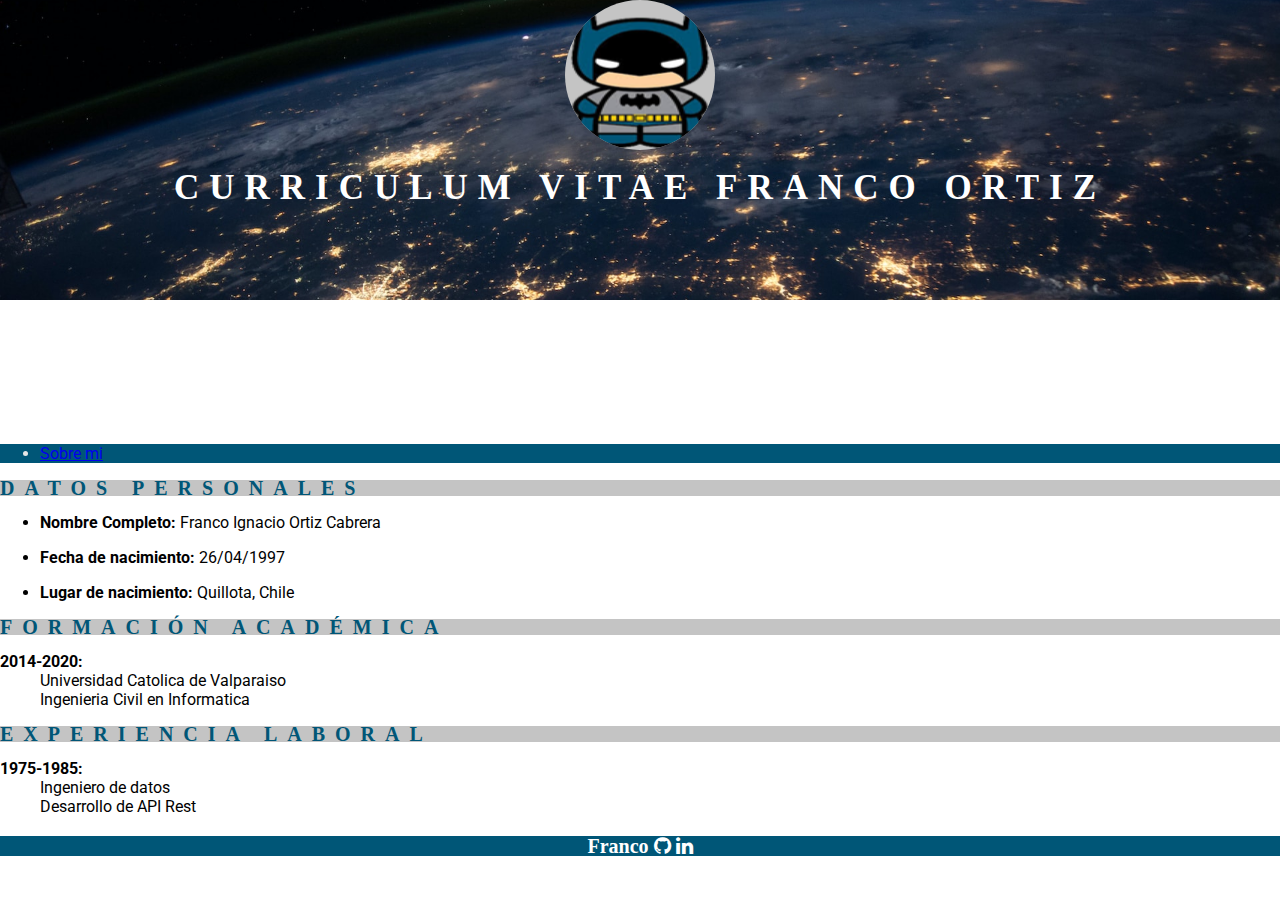
==== index.html @ b57d1dca "first commit" ====
<!DOCTYPE html>
<html lang="en">
<head>
    <meta charset="UTF-8">
    <meta http-equiv="X-UA-Compatible" content="IE=edge">
    <meta name="viewport" content="width=device-width, initial-scale=1.0">
    <title>Curriculum Franco Ortiz</title>
    <link rel="stylesheet" href="https://maxcdn.bootstrapcdn.com/font-awesome/4.7.0/css/font-awesome.min.css">
    <link rel="stylesheet" href="css/styles.css">
</head>
<body>
    <header>
        <img class="logo" src="img/logo.png" alt="foto">
        <h1 class="titulo">CURRICULUM VITAE FRANCO ORTIZ</h1>
    </header>
    <main>
        <nav>
            <ul><li><a href="/sobremi.html">Sobre mi</a></li></ul>
        </nav>
        <section>
            <h2 class="titulo subtitulo">DATOS PERSONALES</h2>
            <ul>
                <li><span  class="fechas">Nombre Completo:</span> Franco Ignacio Ortiz Cabrera</li>
            </ul>
            <ul>
                <li><span  class="fechas">Fecha de nacimiento:</span> 26/04/1997</li>
            </ul>
            <ul>
                <li><span  class="fechas">Lugar de nacimiento:</span> Quillota, Chile</li>
            </ul>
        </section>
        <section>
            <h2 class="titulo subtitulo">FORMACIÓN ACADÉMICA</h2>
            <dl>
                <dt><span class="fechas">2014-2020: </span></dt>
                    <dd>Universidad Catolica de Valparaiso</dd>
                    <dd>Ingenieria Civil en Informatica</dd>
                
                <!--<dt> <span class="fechas">1952-1956:</span> 
                    <dd> Secundario Gotham</dd>
                    <dd>Bachiller con especialización en trucos</dd>
                </dt>-->
                
            </dl>
        </section>
        <section>
            <h2 class="titulo subtitulo">EXPERIENCIA LABORAL</h2>
            <dl>
                <dt> <span class="fechas">1975-1985: </span>
                    <dd>Ingeniero de datos</dd>
                    <dd>Desarrollo de API Rest</dd>
                </dt>    
            </dl>
        </section>
    </main>
    <footer>
        <p>Franco 
            <span class="fa fa-github"></span> 
            <span class="fa fa-linkedin"> </span>
        </p>
    </footer>
</body>
</html>
---- css/styles.css ----
@import url('https://fonts.googleapis.com/css2?family=Roboto:wght@400;700&display=swap');

body{
    margin: 0;
    font-family: 'Roboto';
}

h1{
    text-align: center;
}

header{
    margin-bottom: 144px;
    background-color: #E6E6E6;
    background-image: url('../img/cover.jpg');
    background-size: cover;
    background-repeat: no-repeat;
    background-position: center;
    height: 300px;
}

.fechas{
    font-weight: bold;
}

.logo{
    display: block;
    margin-left: auto;
    margin-right: auto;
    background-color: #C4C4C4;
    border-radius: 50%;
    height: 150px;
    width: 150px;
}

.titulo{
    font-family: 'Times New Roman';
    font-style: normal;
    font-weight: 700;
    font-size: 35px;
    line-height: 84.69%;
    letter-spacing: 10px;
    color: white;
}

.subtitulo{
    background-color: #C4C4C4;
    color: #005677;
    font-size: 20px;
    line-height: 84.69%;
}

footer{
    text-align: center;
    background-color: #005677;
    color: white; 
    font-family: 'Times New Roman';
    font-style: normal;
    font-weight: 700;
    font-size: 20px;
    line-height: 84.69%;
    margin-bottom: 0;
}

nav{
    background-color: #005677;
    color: #E6E6E6;
    text-decoration: none;
}
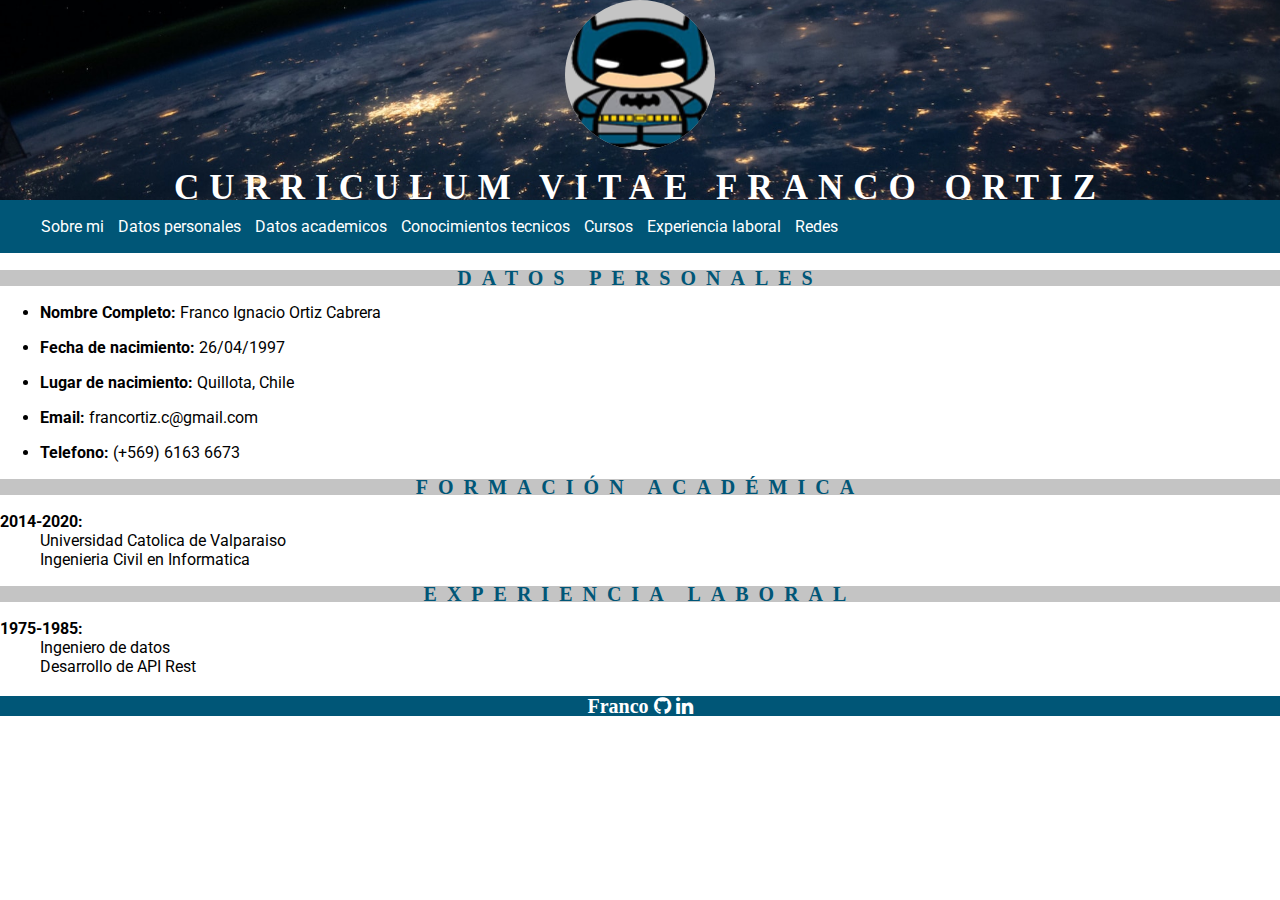
==== commit 19e2708e: "structures changes" ====
--- a/index.html
+++ b/index.html
@@ -15,9 +15,17 @@
     </header>
     <main>
         <nav>
-            <ul><li><a href="/sobremi.html">Sobre mi</a></li></ul>
+            <ul>
+                <li><a href="sobremi.html">Sobre mi</a></li>
+                <li><a href="#personal">Datos personales</a></li>
+                <li><a href="#academic">Datos academicos </a></li>
+                <li><a href="#technical">Conocimientos tecnicos</a></li>
+                <li><a href="#courses">Cursos</a></li>
+                <li><a href="#exp">Experiencia laboral</a></li>
+                <li><a href="#rrss">Redes</a></li>
+            </ul>
         </nav>
-        <section>
+        <section id="personal">
             <h2 class="titulo subtitulo">DATOS PERSONALES</h2>
             <ul>
                 <li><span  class="fechas">Nombre Completo:</span> Franco Ignacio Ortiz Cabrera</li>
@@ -28,8 +36,15 @@
             <ul>
                 <li><span  class="fechas">Lugar de nacimiento:</span> Quillota, Chile</li>
             </ul>
+            <ul>
+                <li><span  class="fechas">Email: </span>francortiz.c@gmail.com</li>
+            </ul>
+            <ul>
+                <li><span  class="fechas">Telefono: </span>(+569) 6163 6673</li>
+            </ul>
+
         </section>
-        <section>
+        <section id="academic">
             <h2 class="titulo subtitulo">FORMACIÓN ACADÉMICA</h2>
             <dl>
                 <dt><span class="fechas">2014-2020: </span></dt>
@@ -43,7 +58,7 @@
                 
             </dl>
         </section>
-        <section>
+        <section id="exp">
             <h2 class="titulo subtitulo">EXPERIENCIA LABORAL</h2>
             <dl>
                 <dt> <span class="fechas">1975-1985: </span>
@@ -53,7 +68,7 @@
             </dl>
         </section>
     </main>
-    <footer>
+    <footer id="rrss">
         <p>Franco 
             <span class="fa fa-github"></span> 
             <span class="fa fa-linkedin"> </span>
--- a/css/styles.css
+++ b/css/styles.css
@@ -10,14 +10,30 @@
     text-align: center;
 }
 
+main{
+    margin-top: 0;
+}
+
+.welcome{
+    background-color: #d1dbfc;
+}
+
+.personal{
+    background-color: #eaefff;
+}
+
+.professional{
+    background-color: #d1dbfc;
+}
+
 header{
-    margin-bottom: 144px;
+    margin-bottom: 0;
     background-color: #E6E6E6;
     background-image: url('../img/cover.jpg');
     background-size: cover;
     background-repeat: no-repeat;
     background-position: center;
-    height: 300px;
+    height: 200px;
 }
 
 .fechas{
@@ -44,7 +60,9 @@
     color: white;
 }
 
-.subtitulo{
+.subtitulo{  
+    text-align: center;
+    justify-content: center;
     background-color: #C4C4C4;
     color: #005677;
     font-size: 20px;
@@ -64,7 +82,24 @@
 }
 
 nav{
+    margin-top: 0;
     background-color: #005677;
     color: #E6E6E6;
     text-decoration: none;
+    padding: 1px;
+}
+
+nav ul{
+    list-style: none;
+    list-style-type: none;
+}
+
+nav li{
+    display: inline-block;
+    margin-right: 10px;
+}
+
+nav a{
+    color: white;
+    text-decoration: none;
 }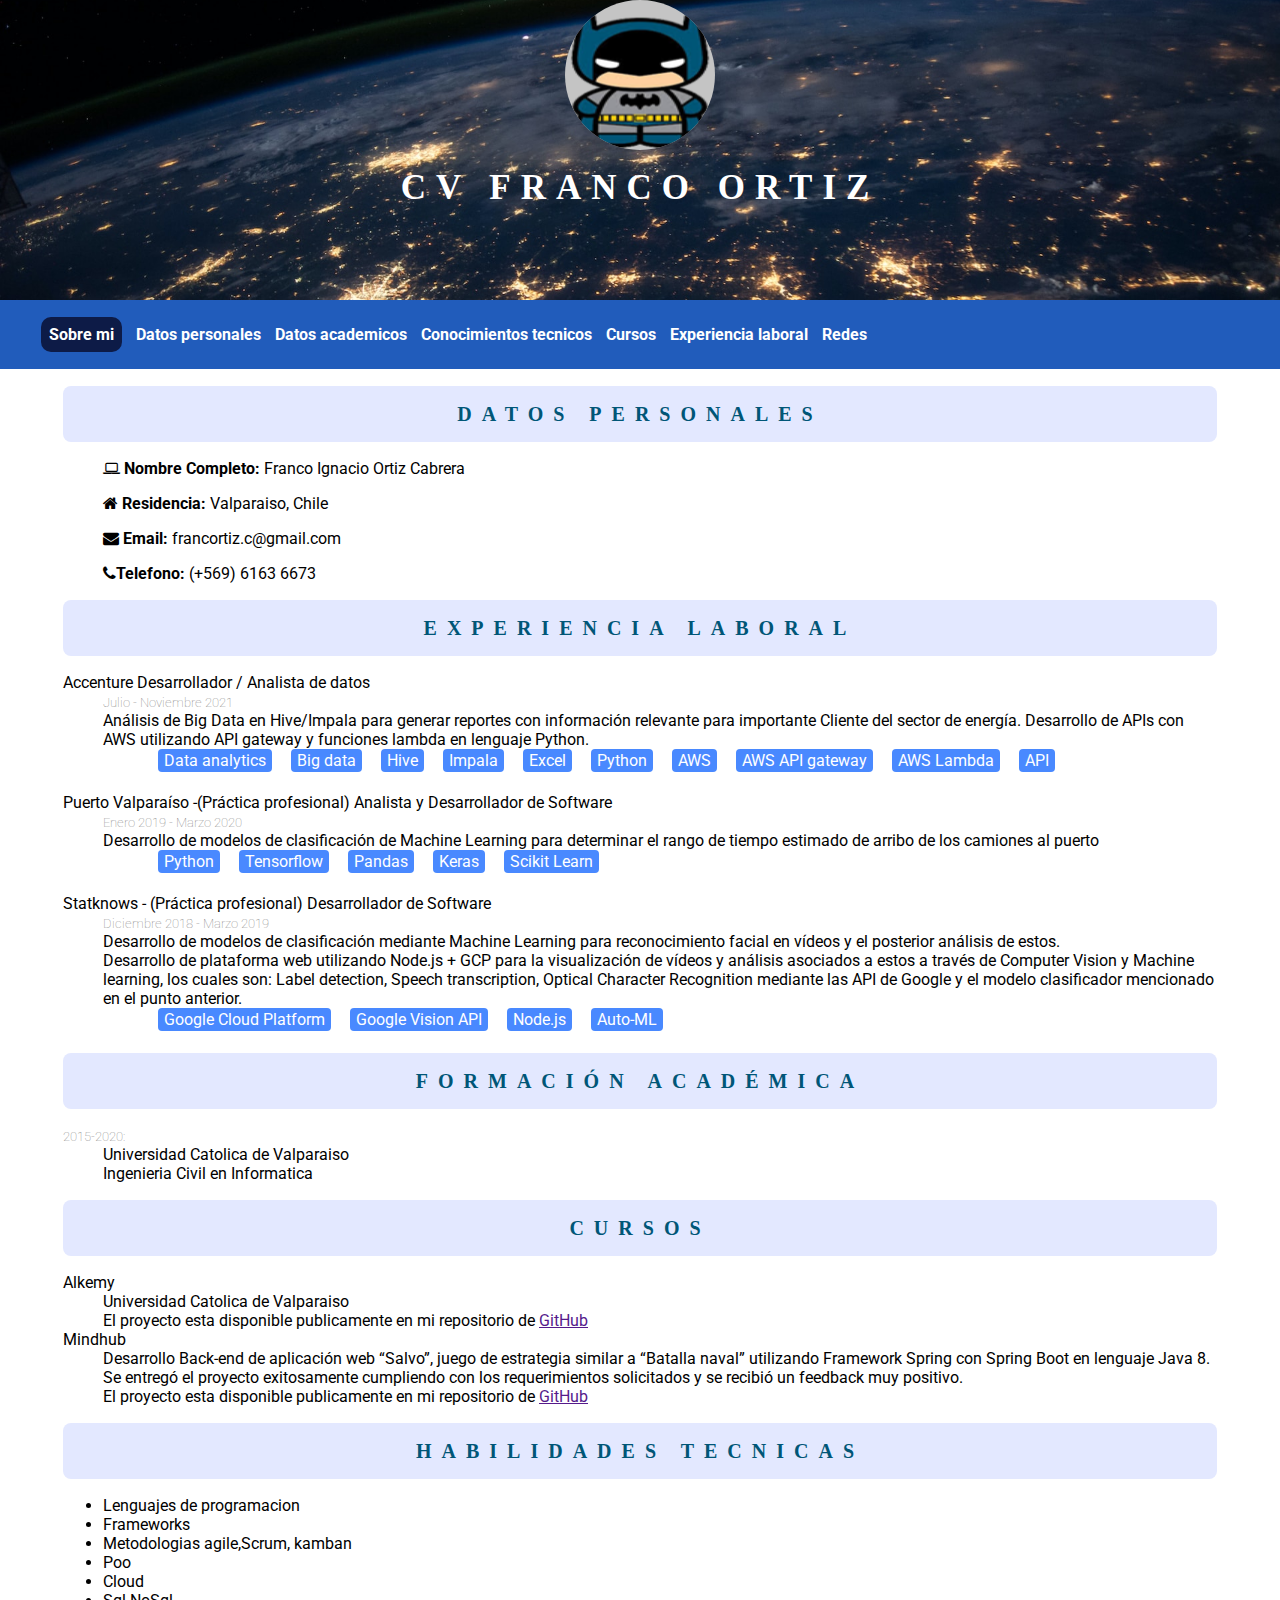
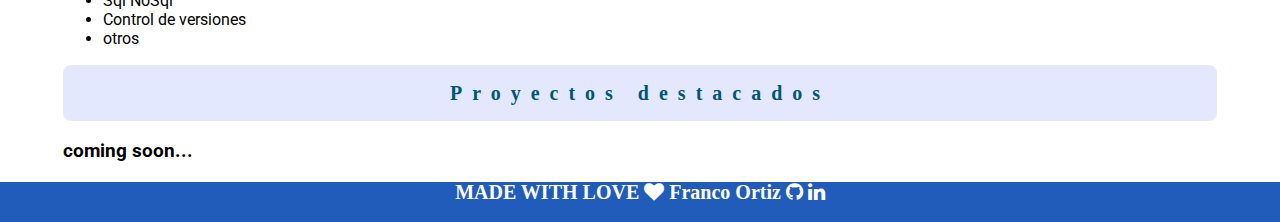
==== commit bf7ec9fb: "datos actualizados" ====
--- a/index.html
+++ b/index.html
@@ -10,13 +10,14 @@
 </head>
 <body>
     <header>
+        
         <img class="logo" src="img/logo.png" alt="foto">
-        <h1 class="titulo">CURRICULUM VITAE FRANCO ORTIZ</h1>
+        <h1 class="titulo">CV FRANCO ORTIZ</h1>
     </header>
     <main>
         <nav>
             <ul>
-                <li><a href="sobremi.html">Sobre mi</a></li>
+                <li class="about-me"><a href="sobremi.html">Sobre mi</a></li>
                 <li><a href="#personal">Datos personales</a></li>
                 <li><a href="#academic">Datos academicos </a></li>
                 <li><a href="#technical">Conocimientos tecnicos</a></li>
@@ -28,48 +29,114 @@
         <section id="personal">
             <h2 class="titulo subtitulo">DATOS PERSONALES</h2>
             <ul>
-                <li><span  class="fechas">Nombre Completo:</span> Franco Ignacio Ortiz Cabrera</li>
+                <li><span class="info"><i class="fa fa-laptop"></i> Nombre Completo:</span> Franco Ignacio Ortiz Cabrera</li>
             </ul>
             <ul>
-                <li><span  class="fechas">Fecha de nacimiento:</span> 26/04/1997</li>
+                <li><span class="info"> <i class="fa fa-home"></i> Residencia:</span> Valparaiso, Chile</li>
             </ul>
             <ul>
-                <li><span  class="fechas">Lugar de nacimiento:</span> Quillota, Chile</li>
+                <li><span class="info"> <i class="fa fa-envelope"></i> Email: </span>francortiz.c@gmail.com</li>
             </ul>
             <ul>
-                <li><span  class="fechas">Email: </span>francortiz.c@gmail.com</li>
+                <li><span class="info"><i class="fa fa-phone"></i>Telefono: </span>(+569) 6163 6673</li>
             </ul>
-            <ul>
-                <li><span  class="fechas">Telefono: </span>(+569) 6163 6673</li>
-            </ul>
+
+        </section>
+        <section id="exp">
+            <h2 class="titulo subtitulo">EXPERIENCIA LABORAL</h2>
+            <dl>
+                <dt> Accenture  Desarrollador / Analista de datos
+                    <dd><span class="fechas">Julio - Noviembre 2021 </span></dd>
+                    <dd>Análisis de Big Data en Hive/Impala para generar reportes con información relevante para importante Cliente del sector de energía.
+                        Desarrollo de APIs con AWS utilizando API gateway y funciones lambda en lenguaje Python.</dd>
+                    <dd> <ul class="tags">
+                        <li>Data analytics</li>
+                        <li>Big data</li>
+                        <li>Hive</li>
+                        <li>Impala</li>
+                        <li>Excel</li>
+                        <li>Python</li>
+                        <li>AWS</li>
+                        <li>AWS API gateway</li>
+                        <li>AWS Lambda</li>
+                        <li>API</li>
+                    </ul></dd>
+                </dt>    
+            </dl>
+            <dl>
+                <dt> Puerto Valparaíso -(Práctica profesional) Analista y Desarrollador de Software
+                    <dd><span class="fechas">Enero 2019 - Marzo 2020</span></dd>
+                    <dd>Desarrollo de modelos de clasificación de Machine Learning para determinar el rango de tiempo estimado de arribo de los camiones al puerto</dd>
+                    <dd> <ul class="tags">
+                        <li>Python</li>
+                        <li>Tensorflow</li>
+                        <li>Pandas</li>
+                        <li>Keras</li>
+                        <li>Scikit Learn</li>
+                    </ul></dd>
+                </dt>    
+            </dl>
+
+            <dl>
+                <dt>Statknows - (Práctica profesional) Desarrollador de Software 
+                    <dd><span class="fechas">Diciembre 2018 - Marzo 2019</span></dd>
+                    <dd>Desarrollo de modelos de clasificación mediante Machine Learning para reconocimiento facial en vídeos y el posterior análisis de estos.</dd>
+                    <dd>Desarrollo de plataforma web utilizando Node.js + GCP para la visualización de vídeos y análisis asociados a estos a través de Computer Vision y Machine learning, los cuales son: Label detection, Speech transcription, Optical Character Recognition mediante las API de Google y el modelo clasificador mencionado en el punto anterior.</dd>
+                    <dd> <ul class="tags">
+                        <li>Google Cloud Platform</li>
+                        <li>Google Vision API</li>
+                        <li>Node.js</li>
+                        <li>Auto-ML</li>
+                    </ul></dd>
+                </dt>    
+            </dl>
 
         </section>
         <section id="academic">
             <h2 class="titulo subtitulo">FORMACIÓN ACADÉMICA</h2>
             <dl>
-                <dt><span class="fechas">2014-2020: </span></dt>
+                <dt><span class="fechas">2015-2020: </span></dt>
                     <dd>Universidad Catolica de Valparaiso</dd>
                     <dd>Ingenieria Civil en Informatica</dd>
+            </dl>
+        </section>
+        <section>
+            
+            <h2 class="titulo subtitulo">CURSOS</h2>
+            <dl>
+                <dt><span >Alkemy </span></dt>
+                    <dd>Universidad Catolica de Valparaiso</dd>
+                    <dd>El proyecto esta disponible publicamente en mi repositorio de <a href="">GitHub</a> </dd>
                 
-                <!--<dt> <span class="fechas">1952-1956:</span> 
-                    <dd> Secundario Gotham</dd>
-                    <dd>Bachiller con especialización en trucos</dd>
-                </dt>-->
+                <dt> <span >Mindhub</span> 
+                    <dd> Desarrollo Back-end de aplicación web “Salvo”, juego de estrategia similar a “Batalla naval” utilizando Framework Spring con Spring Boot en lenguaje Java 8. Se entregó el proyecto exitosamente cumpliendo con los requerimientos solicitados y se recibió un feedback muy positivo. </dd>
+                    <dd>El proyecto esta disponible publicamente en mi repositorio de <a href="">GitHub</a> </dd>
+                </dt>
                 
             </dl>
         </section>
-        <section id="exp">
-            <h2 class="titulo subtitulo">EXPERIENCIA LABORAL</h2>
-            <dl>
-                <dt> <span class="fechas">1975-1985: </span>
-                    <dd>Ingeniero de datos</dd>
-                    <dd>Desarrollo de API Rest</dd>
-                </dt>    
-            </dl>
+        <section id="technical">
+            <h2 class="titulo subtitulo">HABILIDADES TECNICAS</h2>
+
+            <ul>
+                <li>Lenguajes de programacion</li>
+                <li>Frameworks</li>
+                <li>Metodologias agile,Scrum, kamban</li>
+                <li>Poo</li>
+                <li>Cloud</li>
+                <li>Sql NoSql</li>
+                <li>Control de versiones</li>
+                <li>otros</li>
+            </ul>
+        </section>
+
+        <section id="projects">
+            <h2 class="titulo subtitulo">Proyectos destacados</h2>
+            <h3>coming soon...</h3>
         </section>
     </main>
     <footer id="rrss">
-        <p>Franco 
+        <p>MADE WITH LOVE <i class="fa fa-heart"></i> Franco Ortiz
             <span class="fa fa-github"></span> 
             <span class="fa fa-linkedin"> </span>
         </p>
--- a/css/styles.css
+++ b/css/styles.css
@@ -12,6 +12,11 @@
 
 main{
     margin-top: 0;
+}
+
+section{
+    margin-left: 7vb;
+    margin-right: 7vb;
 }
 
 .welcome{
@@ -33,11 +38,28 @@
     background-size: cover;
     background-repeat: no-repeat;
     background-position: center;
-    height: 200px;
+    height: 300px;
+}
+
+#personal ul{
+    list-style-type: none;
+
+}
+
+.about-me{
+    background-color: #0d1b47;
+    padding: 8px;
+    border-radius: 10px;
+}
+
+.info{
+    font-weight: bold;
 }
 
 .fechas{
-    font-weight: bold;
+    font-weight: lighter;
+    color: gray;
+    font-size: small;
 }
 
 .logo{
@@ -49,6 +71,31 @@
     height: 150px;
     width: 150px;
 }
+
+.tags{
+    list-style: none;
+    text-align: left;
+}
+
+.tags li{
+    display: inline-block;
+    margin-left: 15px;
+    background-color:rgb(73, 137, 255);
+    color: white;
+    margin-top: 0px;
+    margin-bottom: 5px;
+    padding: 2px 6px 2px 6px;
+    border-radius: 4px;
+}
+
+/*
+.tags li:hover{
+    background-color:rgb(40, 89, 179);
+    color: white;
+    cursor: pointer;
+
+}
+*/
 
 .titulo{
     font-family: 'Times New Roman';
@@ -63,15 +110,17 @@
 .subtitulo{  
     text-align: center;
     justify-content: center;
-    background-color: #C4C4C4;
+    background-color: #e3e8ff;
     color: #005677;
     font-size: 20px;
     line-height: 84.69%;
+    padding: 20px;
+    border-radius: 8px;
 }
 
 footer{
     text-align: center;
-    background-color: #005677;
+    background-color: #215CBB;
     color: white; 
     font-family: 'Times New Roman';
     font-style: normal;
@@ -79,14 +128,18 @@
     font-size: 20px;
     line-height: 84.69%;
     margin-bottom: 0;
+    bottom: 0;
+    width: 100%;
+    height: 2.5rem;
 }
 
 nav{
     margin-top: 0;
-    background-color: #005677;
+    background-color: #215CBB;
     color: #E6E6E6;
     text-decoration: none;
     padding: 1px;
+    font-weight: 700;
 }
 
 nav ul{
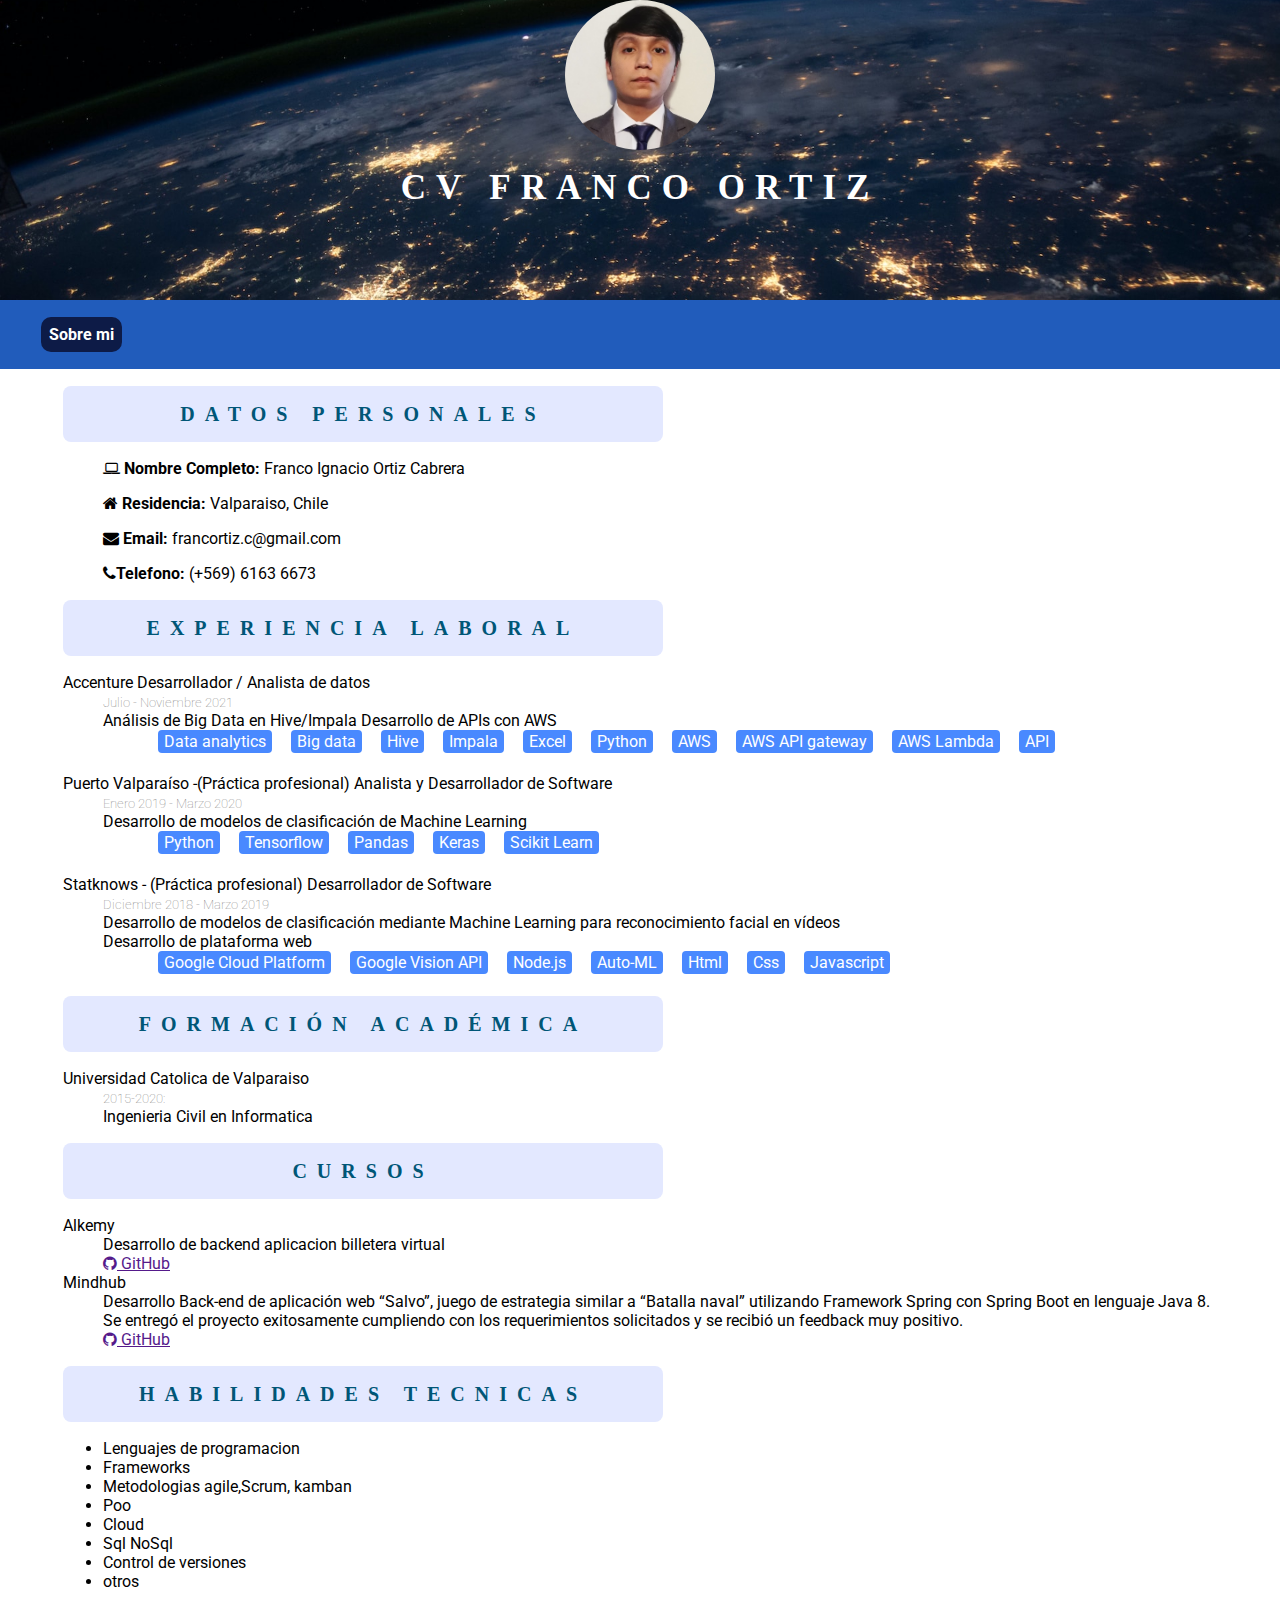
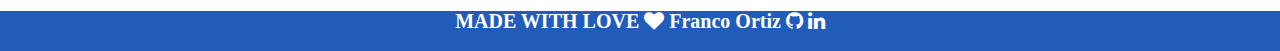
==== commit 218a30c0: "cambio foto perfil y resumen de los datos" ====
--- a/index.html
+++ b/index.html
@@ -11,19 +11,13 @@
 <body>
     <header>
         
-        <img class="logo" src="img/logo.png" alt="foto">
+        <img class="logo" src="img/logo.jpg" alt="foto">
         <h1 class="titulo">CV FRANCO ORTIZ</h1>
     </header>
     <main>
         <nav>
             <ul>
                 <li class="about-me"><a href="sobremi.html">Sobre mi</a></li>
-                <li><a href="#personal">Datos personales</a></li>
-                <li><a href="#academic">Datos academicos </a></li>
-                <li><a href="#technical">Conocimientos tecnicos</a></li>
-                <li><a href="#courses">Cursos</a></li>
-                <li><a href="#exp">Experiencia laboral</a></li>
-                <li><a href="#rrss">Redes</a></li>
             </ul>
         </nav>
         <section id="personal">
@@ -47,8 +41,8 @@
             <dl>
                 <dt> Accenture  Desarrollador / Analista de datos
                     <dd><span class="fechas">Julio - Noviembre 2021 </span></dd>
-                    <dd>Análisis de Big Data en Hive/Impala para generar reportes con información relevante para importante Cliente del sector de energía.
-                        Desarrollo de APIs con AWS utilizando API gateway y funciones lambda en lenguaje Python.</dd>
+                    <dd>Análisis de Big Data en Hive/Impala
+                        Desarrollo de APIs con AWS</dd>
                     <dd> <ul class="tags">
                         <li>Data analytics</li>
                         <li>Big data</li>
@@ -66,7 +60,7 @@
             <dl>
                 <dt> Puerto Valparaíso -(Práctica profesional) Analista y Desarrollador de Software
                     <dd><span class="fechas">Enero 2019 - Marzo 2020</span></dd>
-                    <dd>Desarrollo de modelos de clasificación de Machine Learning para determinar el rango de tiempo estimado de arribo de los camiones al puerto</dd>
+                    <dd>Desarrollo de modelos de clasificación de Machine Learning</dd>
                     <dd> <ul class="tags">
                         <li>Python</li>
                         <li>Tensorflow</li>
@@ -80,13 +74,16 @@
             <dl>
                 <dt>Statknows - (Práctica profesional) Desarrollador de Software 
                     <dd><span class="fechas">Diciembre 2018 - Marzo 2019</span></dd>
-                    <dd>Desarrollo de modelos de clasificación mediante Machine Learning para reconocimiento facial en vídeos y el posterior análisis de estos.</dd>
-                    <dd>Desarrollo de plataforma web utilizando Node.js + GCP para la visualización de vídeos y análisis asociados a estos a través de Computer Vision y Machine learning, los cuales son: Label detection, Speech transcription, Optical Character Recognition mediante las API de Google y el modelo clasificador mencionado en el punto anterior.</dd>
+                    <dd>Desarrollo de modelos de clasificación mediante Machine Learning para reconocimiento facial en vídeos</dd>
+                    <dd>Desarrollo de plataforma web</dd>
                     <dd> <ul class="tags">
                         <li>Google Cloud Platform</li>
                         <li>Google Vision API</li>
                         <li>Node.js</li>
                         <li>Auto-ML</li>
+                        <li>Html</li>
+                        <li>Css</li>
+                        <li>Javascript</li>
                     </ul></dd>
                 </dt>    
             </dl>
@@ -95,8 +92,8 @@
         <section id="academic">
             <h2 class="titulo subtitulo">FORMACIÓN ACADÉMICA</h2>
             <dl>
-                <dt><span class="fechas">2015-2020: </span></dt>
-                    <dd>Universidad Catolica de Valparaiso</dd>
+                <dt>Universidad Catolica de Valparaiso</dt>
+                    <dd><span class="fechas">2015-2020: </span></dd>
                     <dd>Ingenieria Civil en Informatica</dd>
             </dl>
         </section>
@@ -105,19 +102,17 @@
             <h2 class="titulo subtitulo">CURSOS</h2>
             <dl>
                 <dt><span >Alkemy </span></dt>
-                    <dd>Universidad Catolica de Valparaiso</dd>
-                    <dd>El proyecto esta disponible publicamente en mi repositorio de <a href="">GitHub</a> </dd>
-                
+                    <dd>Desarrollo de backend aplicacion billetera virtual</dd>
+                    <dd><a href=""> <i class="fa fa-github"></i> GitHub</a> </dd>
                 <dt> <span >Mindhub</span> 
                     <dd> Desarrollo Back-end de aplicación web “Salvo”, juego de estrategia similar a “Batalla naval” utilizando Framework Spring con Spring Boot en lenguaje Java 8. Se entregó el proyecto exitosamente cumpliendo con los requerimientos solicitados y se recibió un feedback muy positivo. </dd>
-                    <dd>El proyecto esta disponible publicamente en mi repositorio de <a href="">GitHub</a> </dd>
+                    <dd><a href=""> <i class="fa fa-github"></i> GitHub</a> </dd>
                 </dt>
                 
             </dl>
         </section>
         <section id="technical">
             <h2 class="titulo subtitulo">HABILIDADES TECNICAS</h2>
-
             <ul>
                 <li>Lenguajes de programacion</li>
                 <li>Frameworks</li>
@@ -130,10 +125,11 @@
             </ul>
         </section>
 
+<!--     
         <section id="projects">
             <h2 class="titulo subtitulo">Proyectos destacados</h2>
             <h3>coming soon...</h3>
-        </section>
+        </section> -->
     </main>
     <footer id="rrss">
         <p>MADE WITH LOVE <i class="fa fa-heart"></i> Franco Ortiz
--- a/css/styles.css
+++ b/css/styles.css
@@ -1,6 +1,10 @@
 
 @import url('https://fonts.googleapis.com/css2?family=Roboto:wght@400;700&display=swap');
 
+
+*{
+    box-sizing: border-box;
+}
 body{
     margin: 0;
     font-family: 'Roboto';
@@ -108,6 +112,7 @@
 }
 
 .subtitulo{  
+    width: 600px;
     text-align: center;
     justify-content: center;
     background-color: #e3e8ff;
@@ -116,6 +121,7 @@
     line-height: 84.69%;
     padding: 20px;
     border-radius: 8px;
+    
 }
 
 footer{
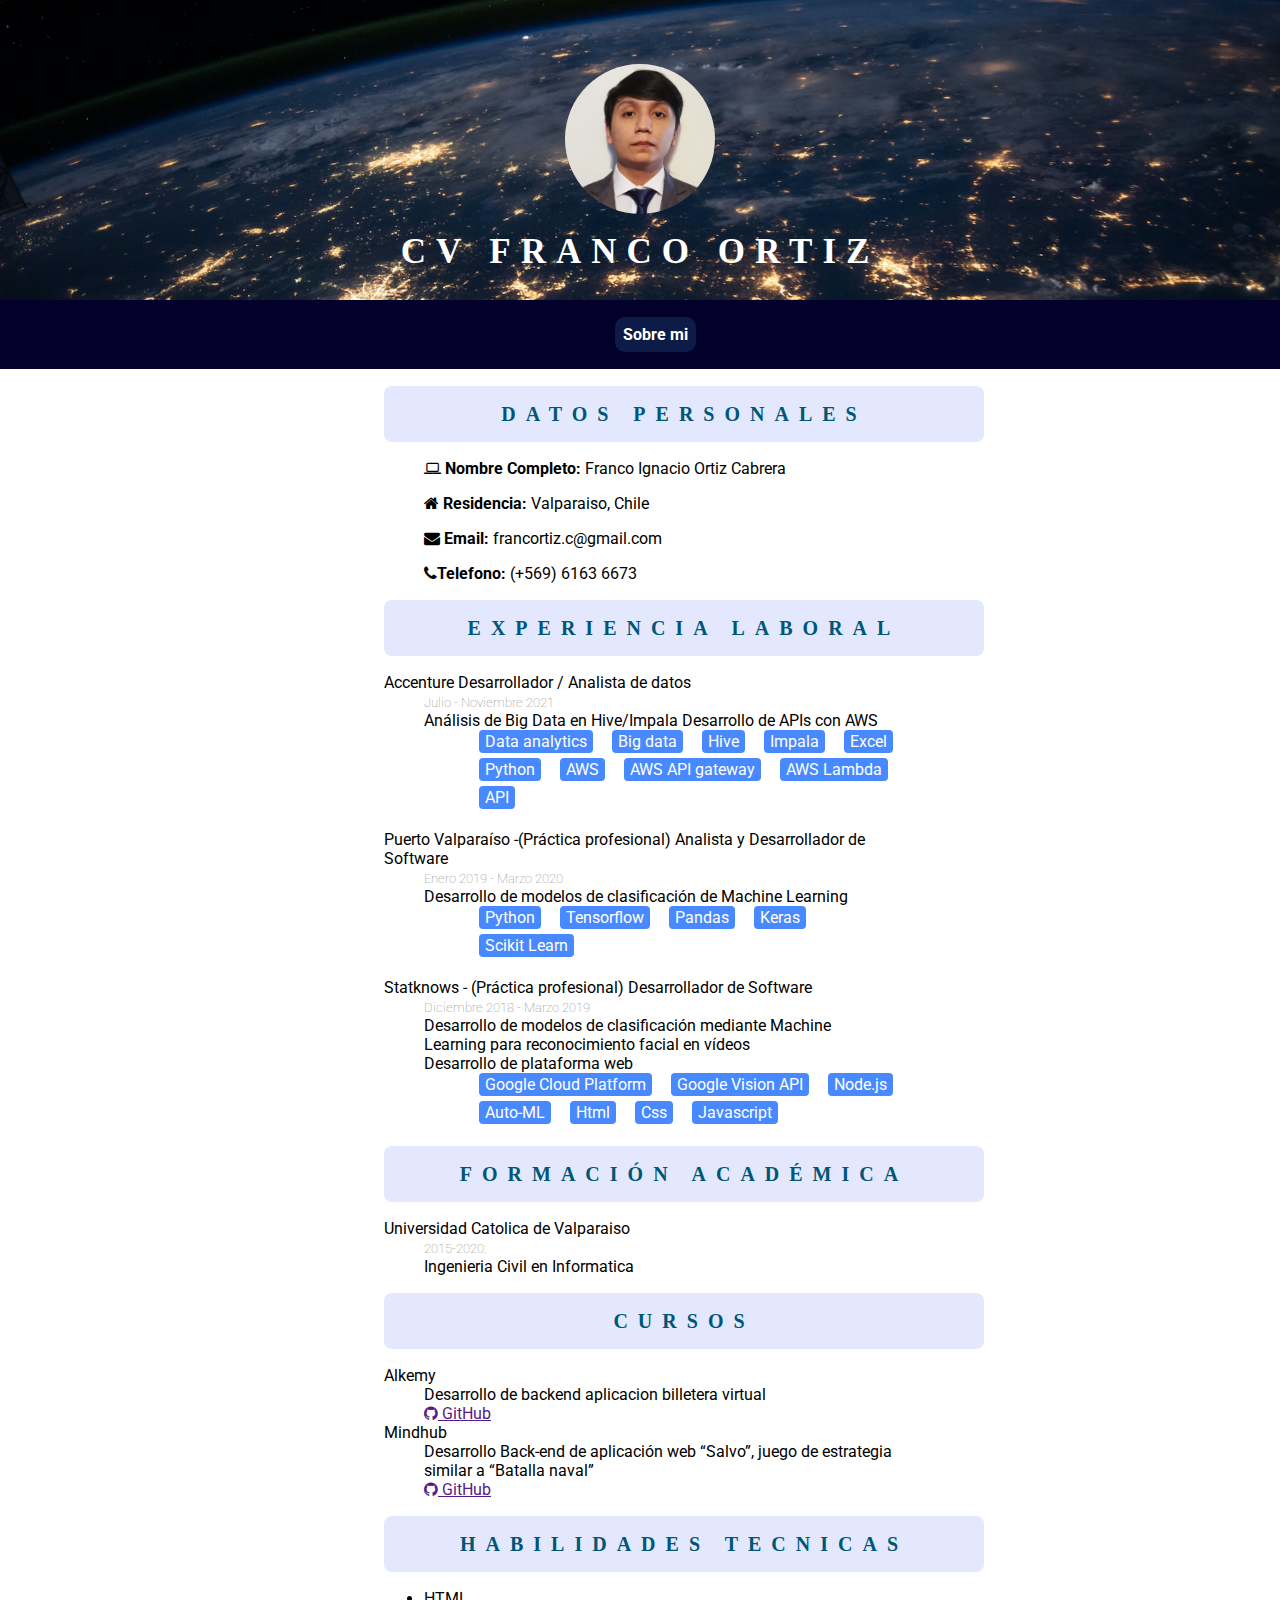
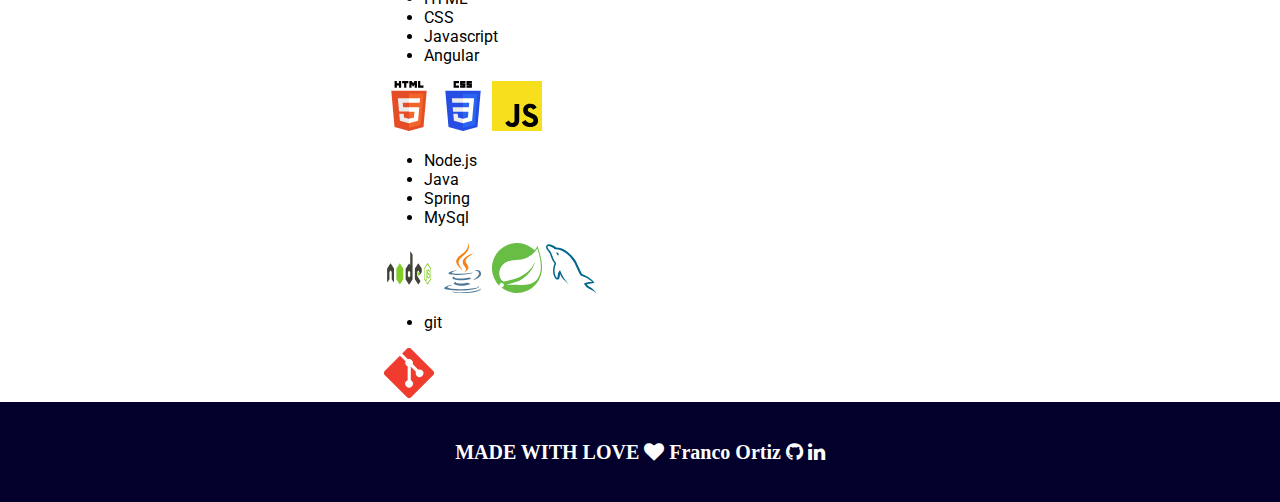
==== commit 479f4fd0: "se agregaron imagenes a las  skills" ====
--- a/index.html
+++ b/index.html
@@ -10,9 +10,10 @@
 </head>
 <body>
     <header>
-        
-        <img class="logo" src="img/logo.jpg" alt="foto">
-        <h1 class="titulo">CV FRANCO ORTIZ</h1>
+        <div class="header-content">
+            <img class="logo" src="img/logo.jpg" alt="foto">
+            <h1 class="titulo">CV FRANCO ORTIZ</h1>
+        </div>
     </header>
     <main>
         <nav>
@@ -20,7 +21,7 @@
                 <li class="about-me"><a href="sobremi.html">Sobre mi</a></li>
             </ul>
         </nav>
-        <section id="personal">
+        <section id="personal" class="container">
             <h2 class="titulo subtitulo">DATOS PERSONALES</h2>
             <ul>
                 <li><span class="info"><i class="fa fa-laptop"></i> Nombre Completo:</span> Franco Ignacio Ortiz Cabrera</li>
@@ -36,7 +37,7 @@
             </ul>
 
         </section>
-        <section id="exp">
+        <section id="exp" class="container">
             <h2 class="titulo subtitulo">EXPERIENCIA LABORAL</h2>
             <dl>
                 <dt> Accenture  Desarrollador / Analista de datos
@@ -89,7 +90,7 @@
             </dl>
 
         </section>
-        <section id="academic">
+        <section id="academic" class="container">
             <h2 class="titulo subtitulo">FORMACIÓN ACADÉMICA</h2>
             <dl>
                 <dt>Universidad Catolica de Valparaiso</dt>
@@ -97,7 +98,7 @@
                     <dd>Ingenieria Civil en Informatica</dd>
             </dl>
         </section>
-        <section>
+        <section class="container">
             
             <h2 class="titulo subtitulo">CURSOS</h2>
             <dl>
@@ -105,24 +106,48 @@
                     <dd>Desarrollo de backend aplicacion billetera virtual</dd>
                     <dd><a href=""> <i class="fa fa-github"></i> GitHub</a> </dd>
                 <dt> <span >Mindhub</span> 
-                    <dd> Desarrollo Back-end de aplicación web “Salvo”, juego de estrategia similar a “Batalla naval” utilizando Framework Spring con Spring Boot en lenguaje Java 8. Se entregó el proyecto exitosamente cumpliendo con los requerimientos solicitados y se recibió un feedback muy positivo. </dd>
+                    <dd> Desarrollo Back-end de aplicación web “Salvo”, juego de estrategia similar a “Batalla naval” </dd>
                     <dd><a href=""> <i class="fa fa-github"></i> GitHub</a> </dd>
                 </dt>
                 
             </dl>
         </section>
-        <section id="technical">
+        <section id="technical" class="container">
             <h2 class="titulo subtitulo">HABILIDADES TECNICAS</h2>
-            <ul>
-                <li>Lenguajes de programacion</li>
-                <li>Frameworks</li>
-                <li>Metodologias agile,Scrum, kamban</li>
-                <li>Poo</li>
-                <li>Cloud</li>
-                <li>Sql NoSql</li>
-                <li>Control de versiones</li>
-                <li>otros</li>
-            </ul>
+            <div>
+                <div class="front-skills">
+                    <ul>
+                        <li>HTML</li>
+                        <li>CSS</li>
+                        <li>Javascript</li>
+                        <li>Angular</li>
+                    </ul>
+                    <img class="skill-icon" src="img/html.svg" alt="html">
+                    <img class="skill-icon" src="img/css.svg" alt="css">
+                    <img class="skill-icon" src="img/js.svg" alt="javascript">
+                </div>
+    
+                <div class="back-skills">
+                    <ul>
+                        <li>Node.js</li>
+                        <li>Java</li>
+                        <li>Spring</li>
+                        <li>MySql</li>
+                    </ul>
+    
+                    <img class="skill-icon" src="img/node.svg" alt="node.js">
+                    <img class="skill-icon" src="img/java.svg" alt="java">
+                    <img class="skill-icon" src="img/spring.svg" alt="spring">
+                    <img class="skill-icon" src="img/mysql.svg" alt="mysql">
+                </div>
+    
+                <div class="other-skills">
+                    <ul>
+                        <li>git</li>
+                    </ul>
+                    <img class="skill-icon" src="img/git.svg" alt="git">
+                </div>
+            </div>
         </section>
 
 <!--     
--- a/css/styles.css
+++ b/css/styles.css
@@ -21,6 +21,10 @@
 section{
     margin-left: 7vb;
     margin-right: 7vb;
+}
+
+.container{
+    margin: 0 30%;
 }
 
 .welcome{
@@ -64,6 +68,10 @@
     font-weight: lighter;
     color: gray;
     font-size: small;
+}
+
+.header-content{
+    padding-top: 5%;
 }
 
 .logo{
@@ -124,9 +132,14 @@
     
 }
 
+.skill-icon{
+    width: 50px;
+    height: 50px;
+}
+
 footer{
     text-align: center;
-    background-color: #215CBB;
+    background-color: #03012b;
     color: white; 
     font-family: 'Times New Roman';
     font-style: normal;
@@ -136,16 +149,19 @@
     margin-bottom: 0;
     bottom: 0;
     width: 100%;
-    height: 2.5rem;
+    height: 100px;
+    padding-top: 20px;
 }
 
 nav{
     margin-top: 0;
-    background-color: #215CBB;
+    background-color: #03012b;
     color: #E6E6E6;
     text-decoration: none;
     padding: 1px;
     font-weight: 700;
+    justify-content: center;
+    text-align: center;
 }
 
 nav ul{
